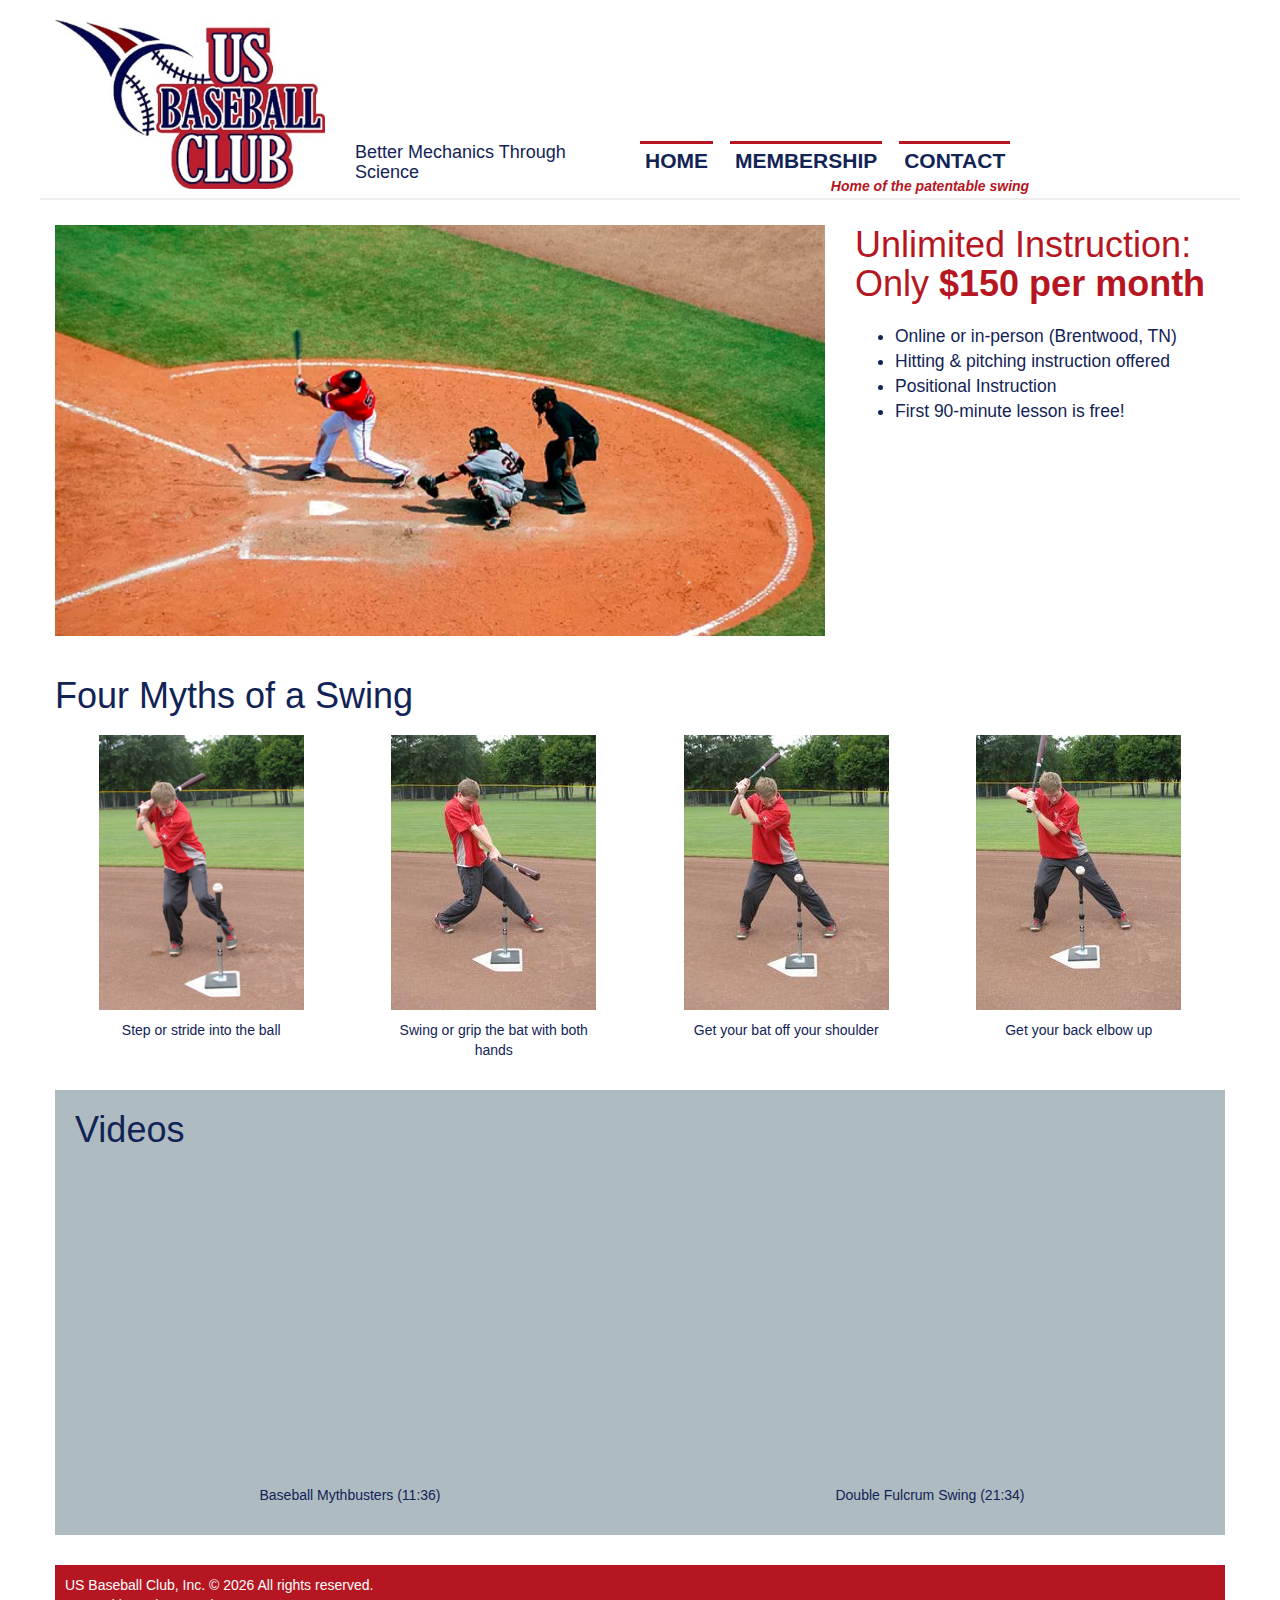
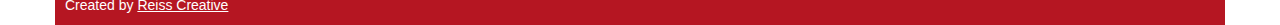
==== usb/index.html @ 36fd674e "fixed breakpoint issue a little bit" ====
<!DOCTYPE html>
<html>
  <head>
    <meta charset="utf-8">
    <meta http-equiv="X-UA-Compatible" content="IE=edge,chrome=1">
    <title>US Baseball Club | Unlimited Instruction for $150 per Month</title>
    <meta name="description" content="This is our fun little description.  Do you like baseball?">
    <meta name="viewport" content="width=device-width, initial-scale=1">
    <link rel="apple-touch-icon" href="apple-touch-icon.png">

    <link rel="stylesheet" href="https://maxcdn.bootstrapcdn.com/bootstrap/3.3.7/css/bootstrap.min.css" integrity="sha384-BVYiiSIFeK1dGmJRAkycuHAHRg32OmUcww7on3RYdg4Va+PmSTsz/K68vbdEjh4u" crossorigin="anonymous">
    <link rel="stylesheet" href="css/style.css">

  </head>
  <body>
    <div class="page-header container-fluid">
      <div class="row">
        <div class="col-sm-3">
          <img id="logo" class="logo" src="img/logo.jpeg">
        </div>
        <div class="col-sm-3 slogan">
          <h4>Better Mechanics Through Science</h4>
        </div>
        <div class="col-sm-6 nav-links">
          <a href="index.html"><strong>HOME</strong></a>
          <a href="membership.html"><strong>MEMBERSHIP</strong></a>
          <a href="contact.html"><strong>CONTACT</strong></a>
          <div id="homeof"><strong><i>Home of the patentable swing</i></strong></div>
        </div>
      </div>
    </div>

    <div class="container-fluid unlimited">
      <div class="row">
        <div class="col-md-8 col-sm-12">
          <img class="" src="img/diamondswing.png">
        </div>
        <div class="col-md-4 col-sm-12" id="unlimited">
          <h1>Unlimited Instruction:</h1>
          <h1>Only <strong>$150 per month</strong></h1>
          <br>
          <ul>
            <li>Online or in-person (Brentwood, TN)</li>
            <li>Hitting &amp; pitching instruction offered</li>
            <li>Positional Instruction</li>
            <li>First 90-minute lesson is free!</li>

          </ul>
        </div>
      </div>
    </div>

    <div class="container-fluid myths">
      <h1>Four Myths of a Swing</h1>
      <div class="row mythpics">
        <div class="col-md-3 col-sm-6">
          <img class="" src="img/swing1.png">
          <p> Step or stride into the ball </p>
        </div>
        <div class="col-md-3 col-sm-6">
          <img class="" src="img/swing2.jpeg">
          <p> Swing or grip the bat with both hands</p>
        </div>
        <div class="col-md-3 col-sm-6">
          <img class="" src="img/swing3.jpeg">
          <p> Get your bat off your shoulder</p>
        </div>
        <div class="col-md-3 col-sm-6">
          <img class="" src="img/swing4.jpeg">
          <p> Get your back elbow up </p>
        </div>
      </div>
    </div>

    <div class="container-fluid videos">
      <h1>Videos</h1>
      <div class="row videoembed">
        <div class="col-md-6 video">
          <iframe width="560" height="315" src="https://www.youtube.com/embed/dJ8oyqUrucs" frameborder="0" allowfullscreen></iframe>
          <p>Baseball Mythbusters (11:36)</p>
        </div>
        <div class="col-md-6 video">
          <iframe width="560" height="315" src="https://www.youtube.com/embed/OhkehYYLEgI" frameborder="0" allowfullscreen></iframe>
          <p>Double Fulcrum Swing (21:34)</p>
        </div>
      </div>
    </div>

    <footer>
      US Baseball Club, Inc. &copy; <script type="text/javascript"> document.write(new Date().getFullYear());</script> All rights reserved.<br>
      Created by <a href="http://jonnyreiss.com">Reiss Creative</a>
    </footer>

    <!-- Scripts -->
    <script src="https://ajax.googleapis.com/ajax/libs/jquery/1.11.2/jquery.min.js"></script>

    <script src="https://maxcdn.bootstrapcdn.com/bootstrap/3.3.7/js/bootstrap.min.js" integrity="sha384-Tc5IQib027qvyjSMfHjOMaLkfuWVxZxUPnCJA7l2mCWNIpG9mGCD8wGNIcPD7Txa" crossorigin="anonymous"></script>

    <script src="js/main.js"></script>

    <!-- Google Analytics: change UA-XXXXX-X to be your site's ID. -->
    <script>
        (function(b,o,i,l,e,r){b.GoogleAnalyticsObject=l;b[l]||(b[l]=
        function(){(b[l].q=b[l].q||[]).push(arguments)});b[l].l=+new Date;
        e=o.createElement(i);r=o.getElementsByTagName(i)[0];
        e.src='https://www.google-analytics.com/analytics.js';
        r.parentNode.insertBefore(e,r)}(window,document,'script','ga'));
        ga('create','UA-XXXXX-X','auto');ga('send','pageview');
    </script>

  </body>
</html>
---- usb/css/style.css ----
body {
  padding-left: 40px;
  padding-right: 40px;
  color: #122356;
}

footer,
.videos {
  margin-right: 15px;
  margin-left: 15px;
}

a:focus, a:hover {
  color: #B51622 !important;
  text-decoration:none;
}

img {
  max-width: 100%;
}

form {
  margin-top: 20px;
}

/* Navigation */
.page-header {
  margin-top: 20px;
  position: relative;
  border-bottom-width: 2px;
}

img.logo {
  max-width: 100%;
  /*max-height: 100%;*/
}

.slogan {
  display: inline;
  /*float: right;*/

  position: absolute;
  bottom: 5px;



}
.nav-links {
  display: inline;
  /*float: right;*/

  padding-right: 0px;
  padding-left: 0px;

  position: absolute;
  bottom: 2px;
  right: 0;
}

.nav-links a {
  /*margin-left: 5px;*/
  margin-right: 13px;
  padding-left: 5px;
  margin-top: 10px;
  padding-right: 5px;
  padding-top: 5px;
  color: #122356;
  border-top: solid #B51622;
  font-size: 1.5em;
  display: inline;

}

#homeof {
  padding-right: 20px;
  text-align: center;
  color: #B51622;
}

/* Content */

.title {
  text-align: center;
  color: #B51622;
}

.textcontent {
  font-size: 1.25em;
}

.textcontent img {
  max-width: 50%;
  display: block;
  margin: auto;
  margin-top: 15px;
  margin-bottom: 15px;
}


/*
  -------------- Page title decoration --------------
*/
.decorated{
     overflow: hidden;
     text-align: center;
 }
.decorated > span{
    position: relative;
    display: inline-block;
}
.decorated > span:before, .decorated > span:after{
    content: '';
    position: absolute;
    top: 50%;
    border-bottom: 2px solid;
    width: 592px; /* half of limiter */
    margin: 0 20px;
}
.decorated > span:before{
    right: 100%;
}
.decorated > span:after{
    left: 100%;
}

/* Home Page Specific CSS*/

.unlimited {
  margin-top: 25px;
}

#unlimited h1 {
  color: #B51622;
  margin: 0;
}

#unlimited ul {
  font-size: 1.25em;
}

#unlimited strong {
  font-weight: 800;
}
.myths {
  margin-top: 20px;
}
.mythpics {
  width: 100%;
  display: block;
  margin: auto;
  margin-top: 20px;
}

.mythpics img {
  display: block;
  margin: auto;
}

.mythpics p {
  text-align: center;
  padding-left: 12.5%;
  padding-right: 12.5%;
  margin-top: 10px;

  display: block;
}

.videoembed p {
  text-align: center;
}

.videos {
  background-color: #AEBBC1;
  padding: 20px;
  margin-top: 20px;
}

.videos h1 {
  margin-top: 0px;
  margin-bottom: 15px;
}

.video iframe {
  display: block;
  margin: auto;
}

.video p {
  margin-top: 5px;
}

/* Contact Form */

#submitform {
  background-color: #122356;
  float: right;
}

/* Footer */
footer {
  margin-top: 30px;
  padding: 10px;
  text-align: left;
  background-color: #B51622;
  color: white;
}

footer a {
  color: white;
  text-decoration: underline;
}
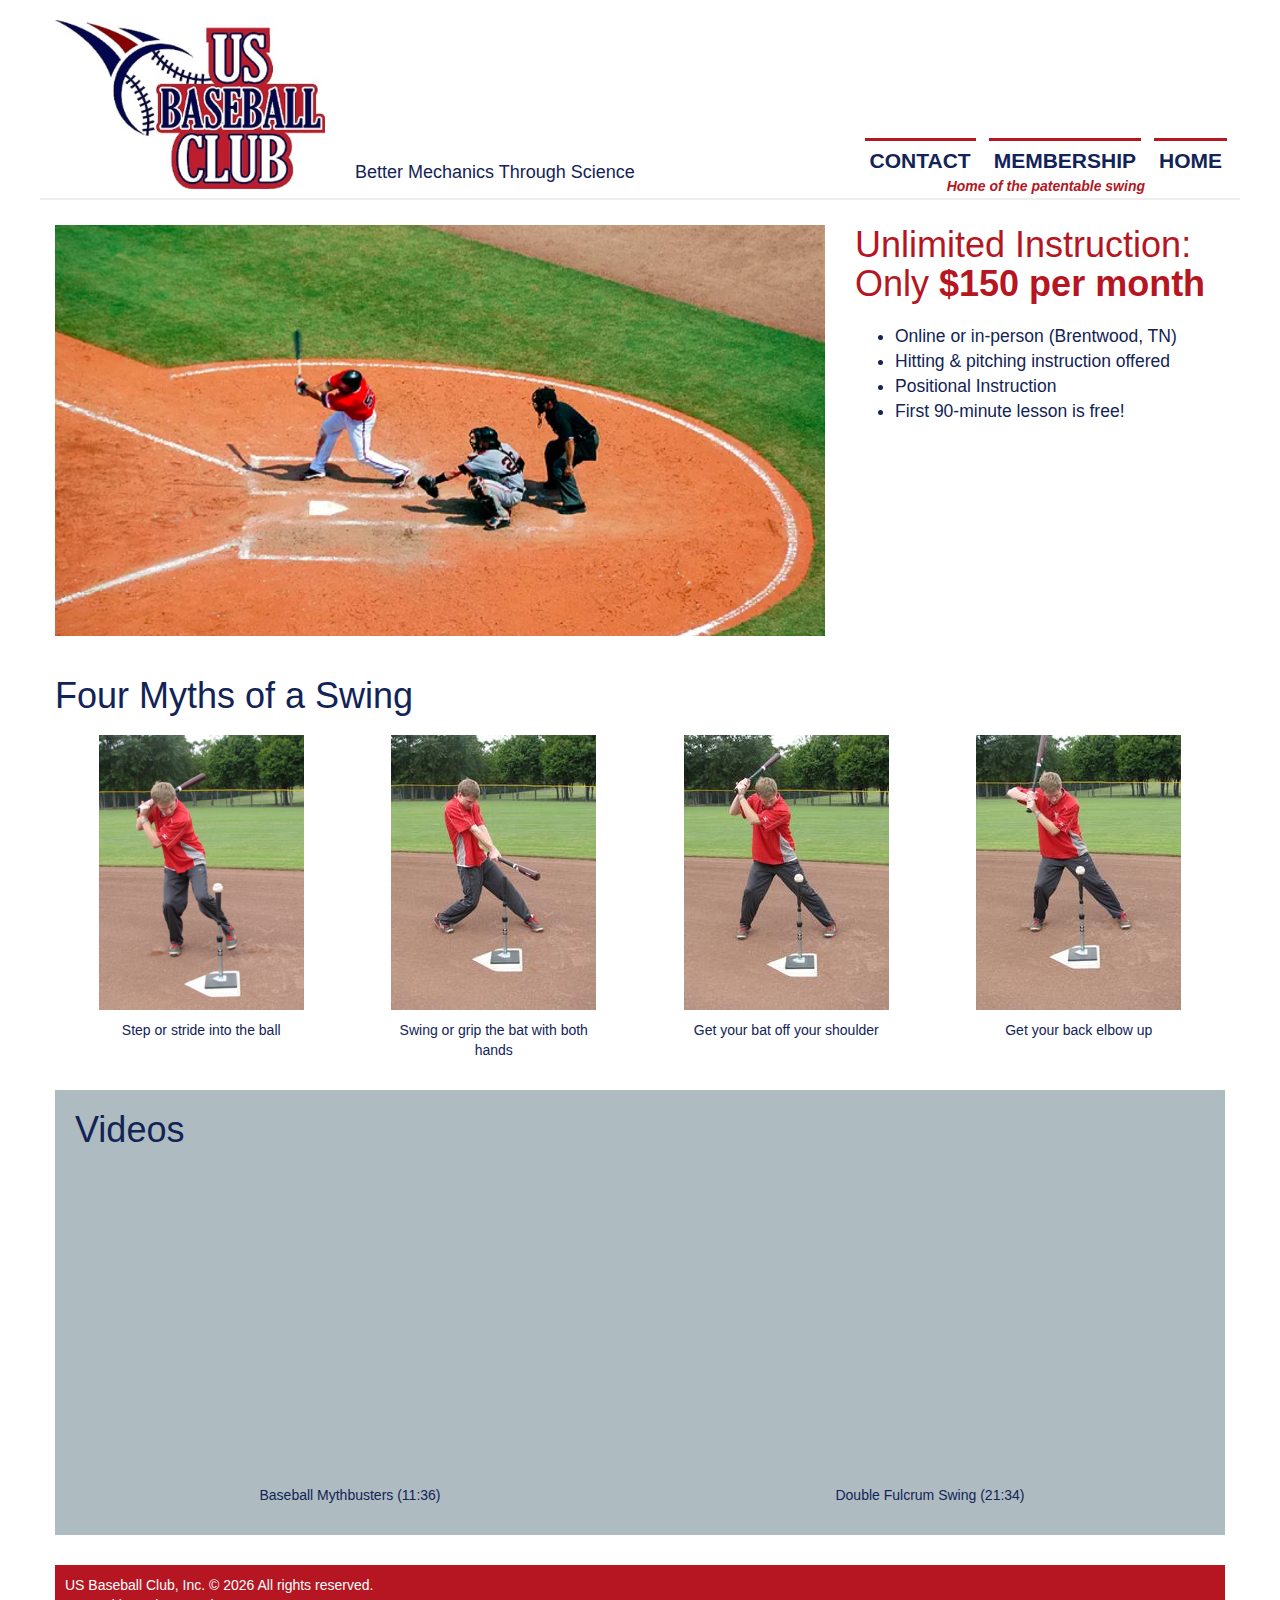
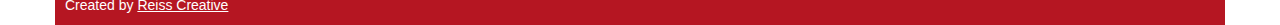
==== commit 1c17e574: "breakpoint" ====
--- a/usb/index.html
+++ b/usb/index.html
@@ -18,10 +18,10 @@
         <div class="col-sm-3">
           <img id="logo" class="logo" src="img/logo.jpeg">
         </div>
-        <div class="col-sm-3 slogan">
+        <div class="col-sm-4 slogan">
           <h4>Better Mechanics Through Science</h4>
         </div>
-        <div class="col-sm-6 nav-links">
+        <div class="col-sm-5 nav-links">
           <a href="index.html"><strong>HOME</strong></a>
           <a href="membership.html"><strong>MEMBERSHIP</strong></a>
           <a href="contact.html"><strong>CONTACT</strong></a>
--- a/usb/css/style.css
+++ b/usb/css/style.css
@@ -68,13 +68,16 @@
   border-top: solid #B51622;
   font-size: 1.5em;
   display: inline;
+  float: right;
 
 }
 
 #homeof {
   padding-right: 20px;
+  margin-right: 15%;
   text-align: center;
   color: #B51622;
+  float: right;
 }
 
 /* Content */
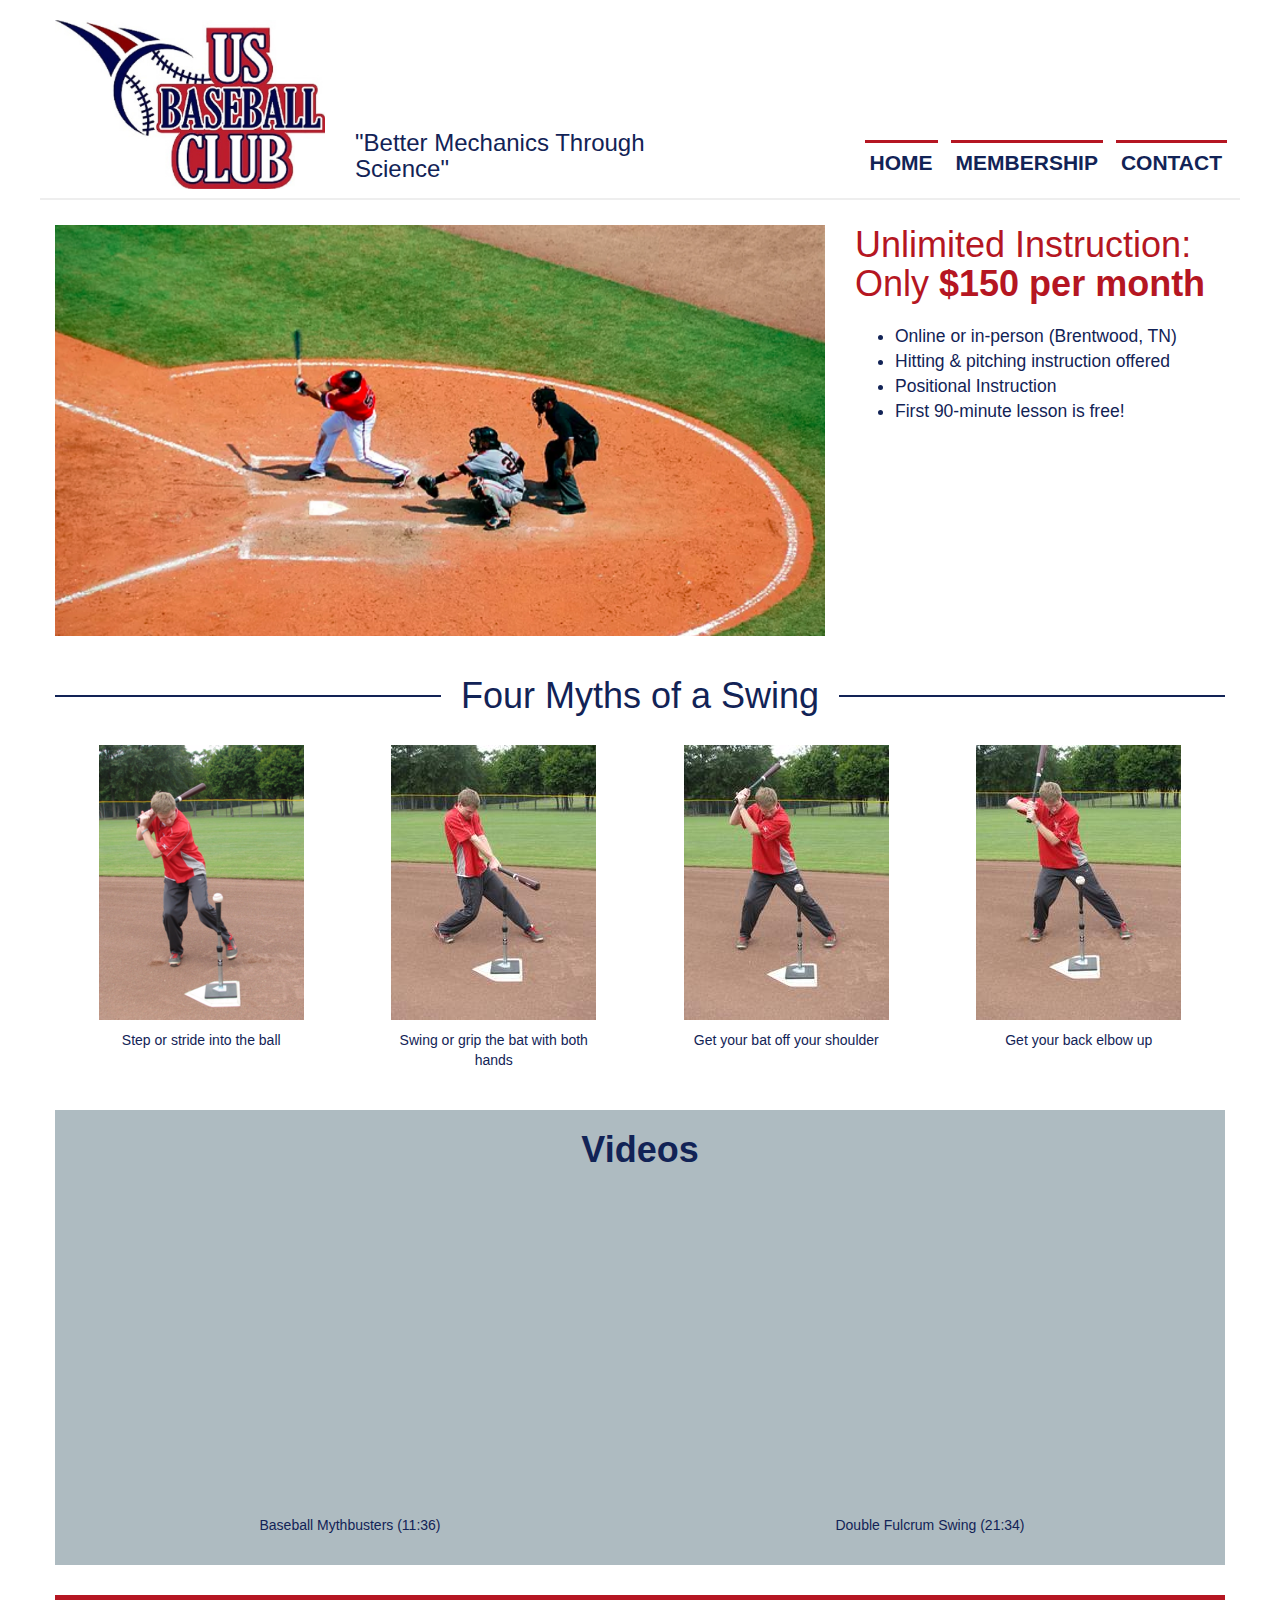
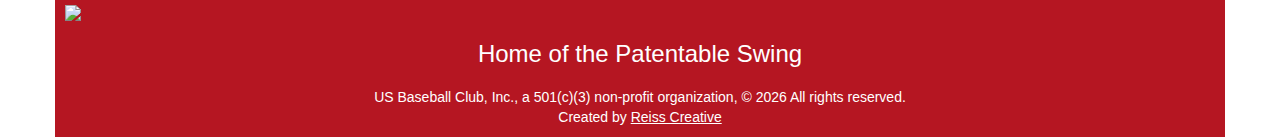
==== commit cb143a73: "added text changes to usb" ====
--- a/usb/index.html
+++ b/usb/index.html
@@ -19,13 +19,13 @@
           <img id="logo" class="logo" src="img/logo.jpeg">
         </div>
         <div class="col-sm-4 slogan">
-          <h4>Better Mechanics Through Science</h4>
+          <h3>"Better Mechanics Through Science"</h3>
         </div>
         <div class="col-sm-5 nav-links">
+          <a href="contact.html"><strong>CONTACT</strong></a>
+          <a href="membership.html"><strong>MEMBERSHIP</strong></a>
           <a href="index.html"><strong>HOME</strong></a>
-          <a href="membership.html"><strong>MEMBERSHIP</strong></a>
-          <a href="contact.html"><strong>CONTACT</strong></a>
-          <div id="homeof"><strong><i>Home of the patentable swing</i></strong></div>
+          <!-- <div id="homeof"><strong><i>Home of the Patentable Swing</i></strong></div> -->
         </div>
       </div>
     </div>
@@ -51,7 +51,7 @@
     </div>
 
     <div class="container-fluid myths">
-      <h1>Four Myths of a Swing</h1>
+      <h1 class="decorated title"><span>Four Myths of a Swing</span></h1>
       <div class="row mythpics">
         <div class="col-md-3 col-sm-6">
           <img class="" src="img/swing1.png">
@@ -73,7 +73,7 @@
     </div>
 
     <div class="container-fluid videos">
-      <h1>Videos</h1>
+      <h1 class="title" id="videotitle">Videos</h1>
       <div class="row videoembed">
         <div class="col-md-6 video">
           <iframe width="560" height="315" src="https://www.youtube.com/embed/dJ8oyqUrucs" frameborder="0" allowfullscreen></iframe>
@@ -87,8 +87,16 @@
     </div>
 
     <footer>
-      US Baseball Club, Inc. &copy; <script type="text/javascript"> document.write(new Date().getFullYear());</script> All rights reserved.<br>
-      Created by <a href="http://jonnyreiss.com">Reiss Creative</a>
+
+      <div class="patentableswing">
+        <img class="center" src="img/baseballbats.png">
+        <h3 class="title">Home of the Patentable Swing</h3>
+      </div>
+      <div class="copyright center">
+        US Baseball Club, Inc., a 501(c)(3) non-profit organization, &copy; <script type="text/javascript"> document.write(new Date().getFullYear());</script> All rights reserved.<br>
+        Created by <a href="http://jonnyreiss.com">Reiss Creative</a>
+      </div>
+
     </footer>
 
     <!-- Scripts -->
--- a/usb/css/style.css
+++ b/usb/css/style.css
@@ -23,6 +23,11 @@
   margin-top: 20px;
 }
 
+.center {
+  display: block;
+  margin: auto;
+  text-align: center;
+}
 /* Navigation */
 .page-header {
   margin-top: 20px;
@@ -53,7 +58,7 @@
   padding-left: 0px;
 
   position: absolute;
-  bottom: 2px;
+  bottom: 20px;
   right: 0;
 }
 
@@ -84,7 +89,9 @@
 
 .title {
   text-align: center;
-  color: #B51622;
+  padding-bottom: 10px;
+
+  /*color: #B51622;*/
 }
 
 .textcontent {
@@ -99,7 +106,9 @@
   margin-bottom: 15px;
 }
 
-
+.textcontent p {
+  margin-top: 25px;
+}
 /*
   -------------- Page title decoration --------------
 */
@@ -168,6 +177,10 @@
   display: block;
 }
 
+#videotitle {
+  font-weight: 800;
+}
+
 .videoembed p {
   text-align: center;
 }
@@ -175,7 +188,7 @@
 .videos {
   background-color: #AEBBC1;
   padding: 20px;
-  margin-top: 20px;
+  margin-top: 30px;
 }
 
 .videos h1 {
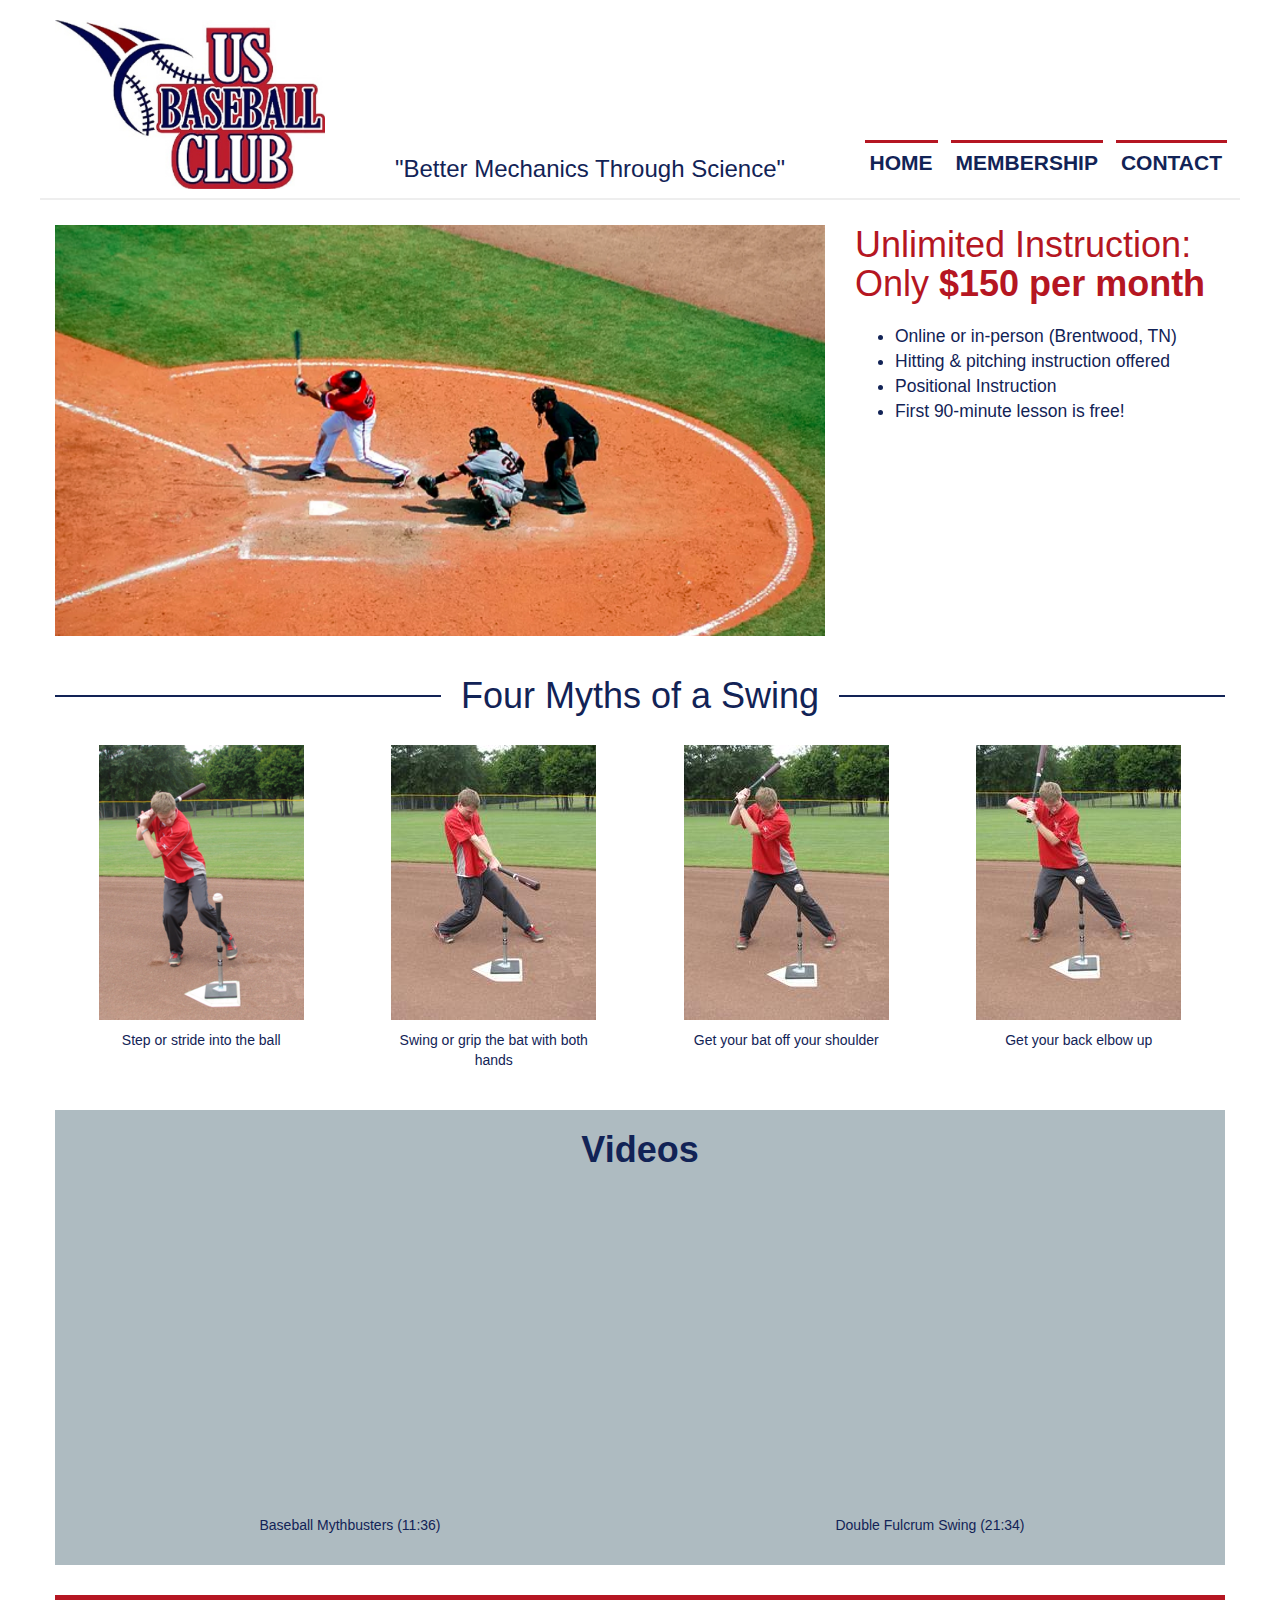
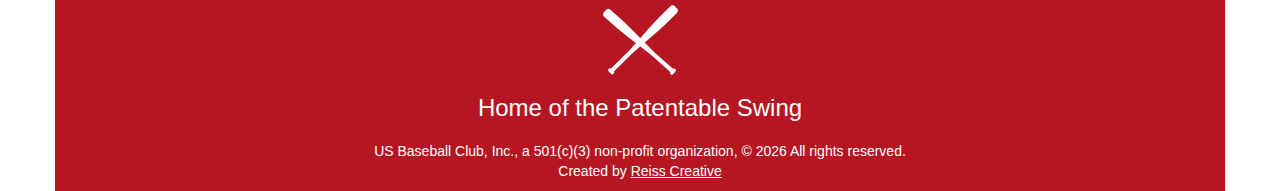
==== commit 62aa5ea8: "centered slogan" ====
--- a/usb/index.html
+++ b/usb/index.html
@@ -18,10 +18,10 @@
         <div class="col-sm-3">
           <img id="logo" class="logo" src="img/logo.jpeg">
         </div>
-        <div class="col-sm-4 slogan">
+        <div class="col-sm-5 slogan center">
           <h3>"Better Mechanics Through Science"</h3>
         </div>
-        <div class="col-sm-5 nav-links">
+        <div class="col-sm-4 nav-links">
           <a href="contact.html"><strong>CONTACT</strong></a>
           <a href="membership.html"><strong>MEMBERSHIP</strong></a>
           <a href="index.html"><strong>HOME</strong></a>
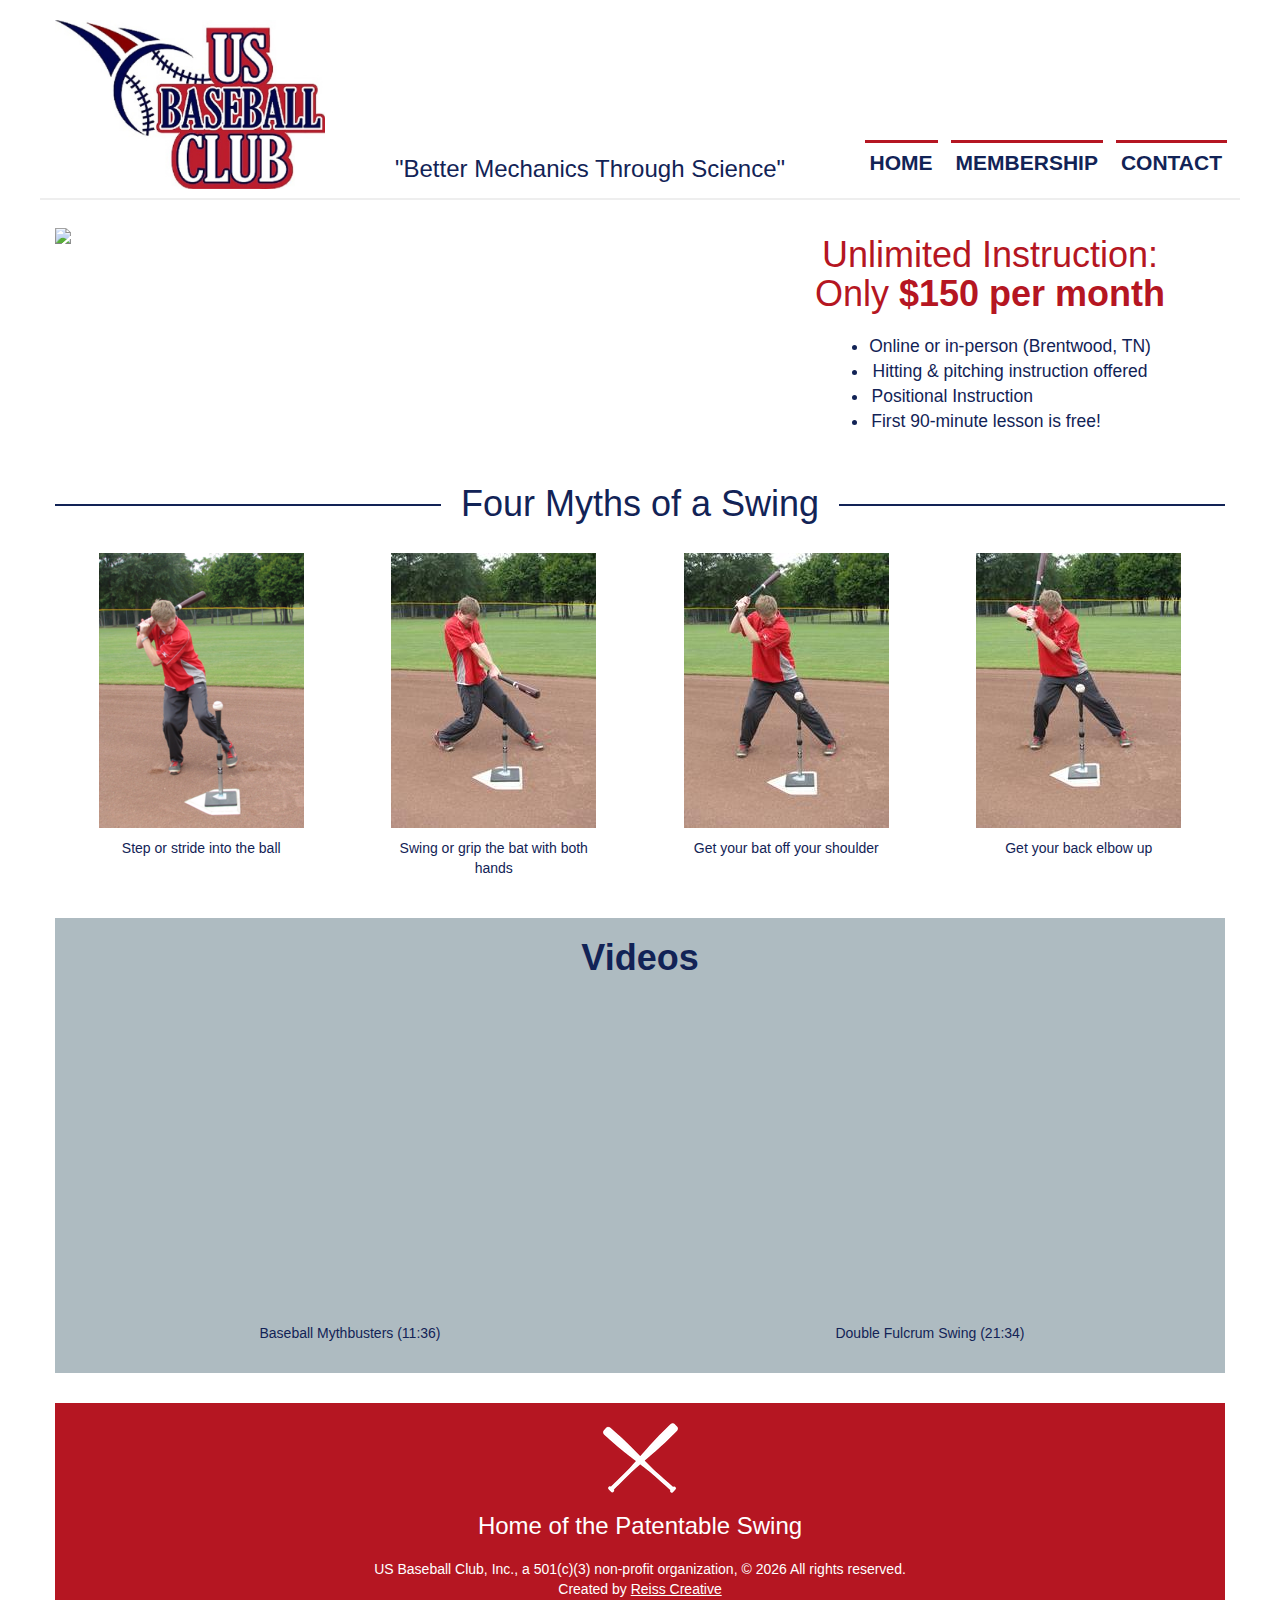
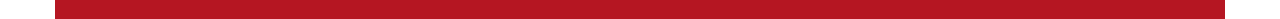
==== commit c16bd712: "content changes" ====
--- a/usb/index.html
+++ b/usb/index.html
@@ -32,18 +32,19 @@
 
     <div class="container-fluid unlimited">
       <div class="row">
-        <div class="col-md-8 col-sm-12">
-          <img class="" src="img/diamondswing.png">
+        <div class="col-sm-12 col-md-7 col-sm-12">
+          <img class="" src="img/baseballglove1.jpg">
         </div>
-        <div class="col-md-4 col-sm-12" id="unlimited">
+        <div class="col-sm-12 col-md-5 col-sm-12" id="unlimited">
           <h1>Unlimited Instruction:</h1>
           <h1>Only <strong>$150 per month</strong></h1>
           <br>
           <ul>
             <li>Online or in-person (Brentwood, TN)</li>
             <li>Hitting &amp; pitching instruction offered</li>
-            <li>Positional Instruction</li>
-            <li>First 90-minute lesson is free!</li>
+            <!-- width to lign up li elements -->
+            <li style="width: 59%;">Positional Instruction</li>
+            <li style="width: 83%;">First 90-minute lesson is free!</li>
 
           </ul>
         </div>
@@ -75,11 +76,11 @@
     <div class="container-fluid videos">
       <h1 class="title" id="videotitle">Videos</h1>
       <div class="row videoembed">
-        <div class="col-md-6 video">
+        <div class="col-md-12 col-lg-6 video">
           <iframe width="560" height="315" src="https://www.youtube.com/embed/dJ8oyqUrucs" frameborder="0" allowfullscreen></iframe>
           <p>Baseball Mythbusters (11:36)</p>
         </div>
-        <div class="col-md-6 video">
+        <div class="col-md-12 col-lg-6 video">
           <iframe width="560" height="315" src="https://www.youtube.com/embed/OhkehYYLEgI" frameborder="0" allowfullscreen></iframe>
           <p>Double Fulcrum Swing (21:34)</p>
         </div>
--- a/usb/css/style.css
+++ b/usb/css/style.css
@@ -1,3 +1,9 @@
+/*
+------------------------------
+          General
+------------------------------
+*/
+
 body {
   padding-left: 40px;
   padding-right: 40px;
@@ -28,7 +34,9 @@
   margin: auto;
   text-align: center;
 }
+
 /* Navigation */
+
 .page-header {
   margin-top: 20px;
   position: relative;
@@ -85,8 +93,11 @@
   float: right;
 }
 
-/* Content */
-
+/*
+------------------------------
+          Content
+------------------------------
+*/
 .title {
   text-align: center;
   padding-bottom: 10px;
@@ -96,6 +107,9 @@
 
 .textcontent {
   font-size: 1.25em;
+  margin-bottom: 40px;
+  margin-top: 40px;
+
 }
 
 .textcontent img {
@@ -109,9 +123,11 @@
 .textcontent p {
   margin-top: 25px;
 }
+
 /*
   -------------- Page title decoration --------------
 */
+
 .decorated{
      overflow: hidden;
      text-align: center;
@@ -135,24 +151,40 @@
     left: 100%;
 }
 
-/* Home Page Specific CSS*/
-
+/*
+------------------------------
+          Index.html
+------------------------------
+*/
 .unlimited {
   margin-top: 25px;
 }
 
 #unlimited h1 {
   color: #B51622;
-  margin: 0;
+  margin-top: 0;
+  margin-bottom: 0;
 }
 
 #unlimited ul {
   font-size: 1.25em;
-}
-
+  display: inline-block;
+}
+
+#unlimited li {
+  /*display: inline-block;*/
+}
 #unlimited strong {
   font-weight: 800;
 }
+
+#unlimited {
+  display: block;
+  margin: auto;
+  padding-top: 10px;
+  text-align: center;
+}
+
 .myths {
   margin-top: 20px;
 }
@@ -205,17 +237,26 @@
   margin-top: 5px;
 }
 
-/* Contact Form */
+/*
+------------------------------
+          Contact
+------------------------------
+*/
 
 #submitform {
   background-color: #122356;
   float: right;
 }
 
-/* Footer */
+/*
+------------------------------
+          Footer
+------------------------------
+*/
+
 footer {
   margin-top: 30px;
-  padding: 10px;
+  padding: 20px;
   text-align: left;
   background-color: #B51622;
   color: white;
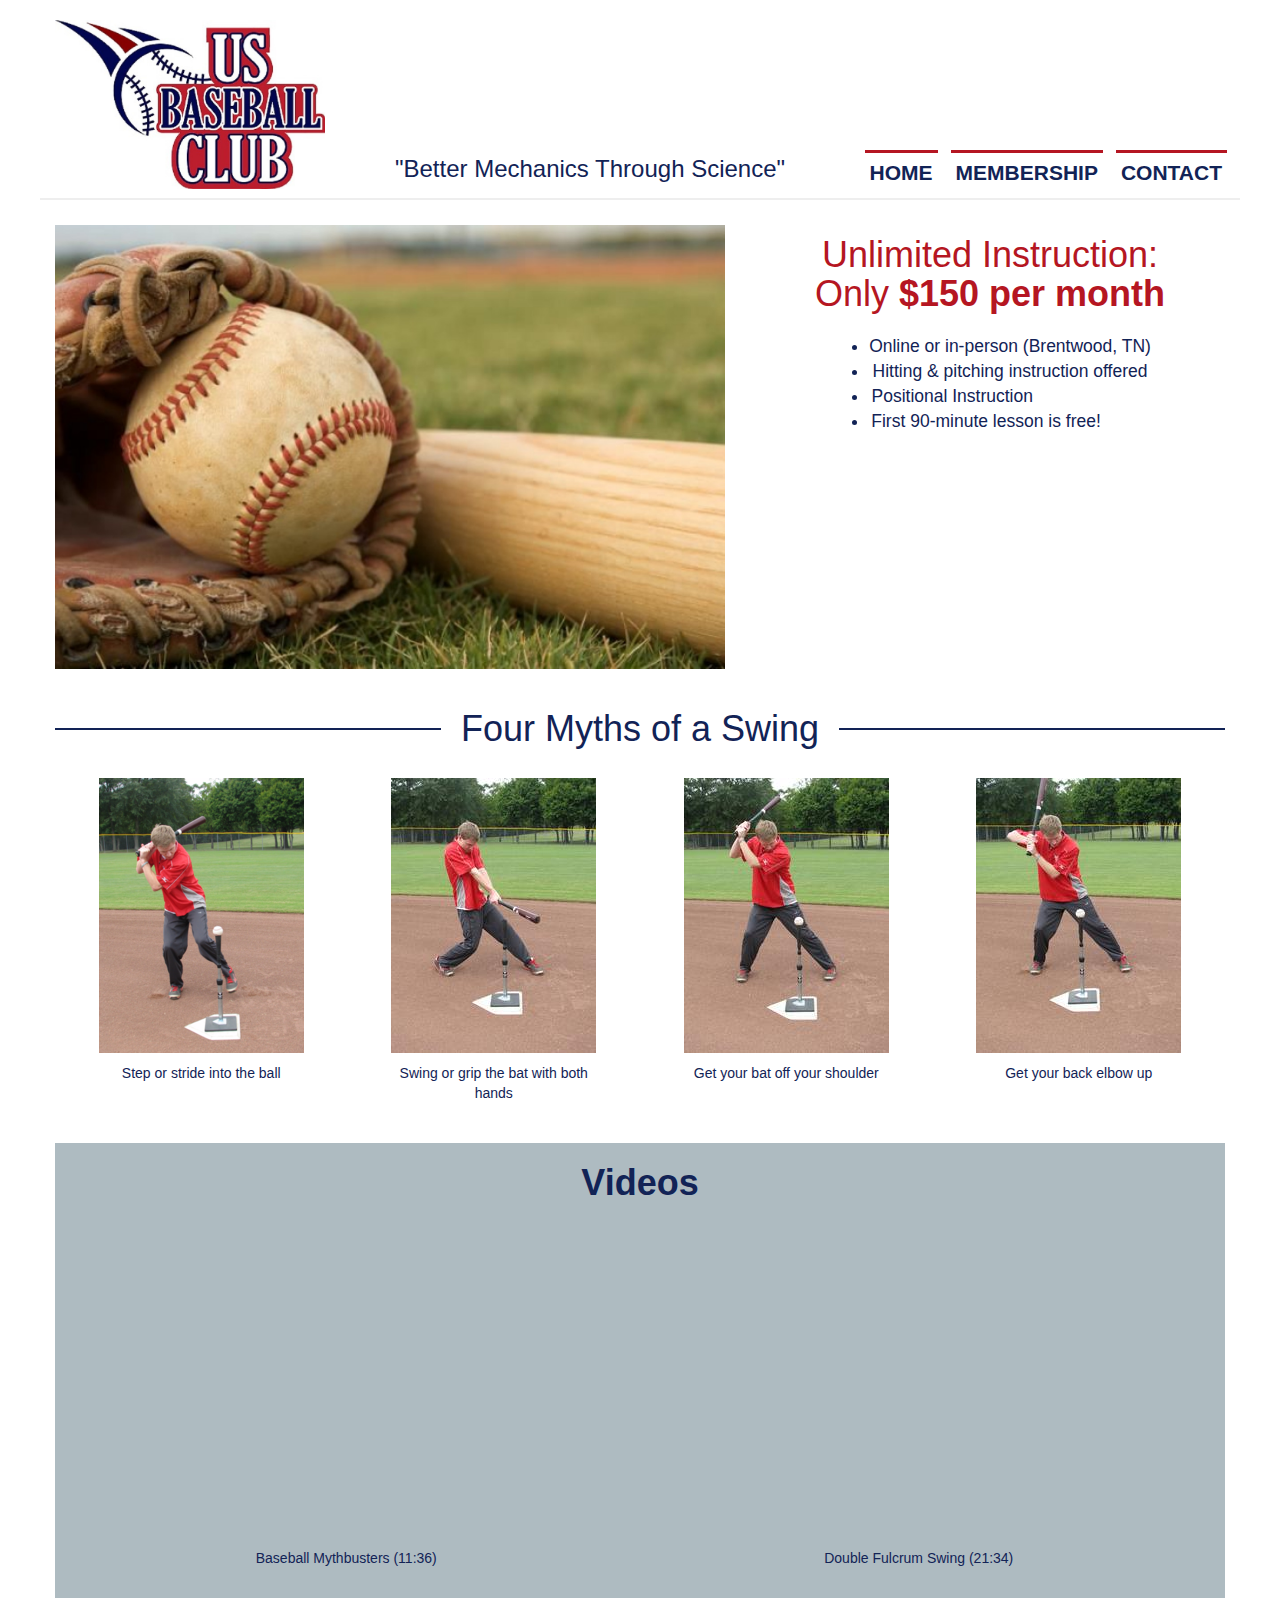
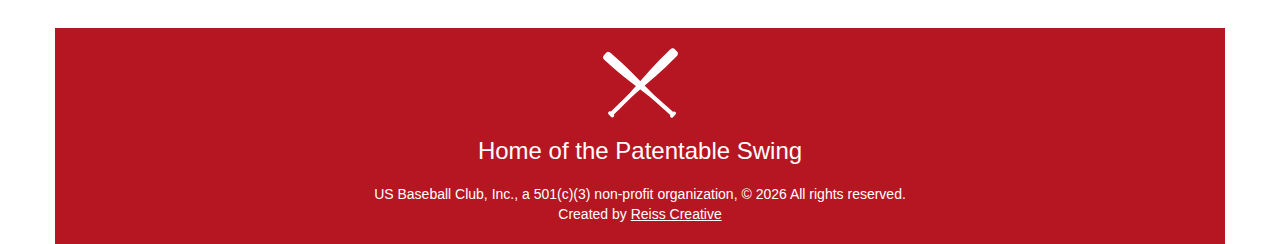
==== commit c3c2c0d8: "misc changes to usb" ====
--- a/usb/index.html
+++ b/usb/index.html
@@ -14,19 +14,22 @@
   </head>
   <body>
     <div class="page-header container-fluid">
-      <div class="row">
-        <div class="col-sm-3">
+      <div class="row" id="headerrow">
+        <div class="col-sm-12 col-md-3">
           <img id="logo" class="logo" src="img/logo.jpeg">
         </div>
-        <div class="col-sm-5 slogan center">
-          <h3>"Better Mechanics Through Science"</h3>
+        <div id="nonlogo">
+          <div class="col-sm-12 col-md-5 slogan center">
+            <h3>"Better Mechanics Through Science"</h3>
+          </div>
+          <div class="col-sm-12 col-md-4 nav-links">
+            <a href="contact.html"><strong>CONTACT</strong></a>
+            <a href="membership.html"><strong>MEMBERSHIP</strong></a>
+            <a href="index.html"><strong>HOME</strong></a>
+            <!-- <div id="homeof"><strong><i>Home of the Patentable Swing</i></strong></div> -->
+          </div>
         </div>
-        <div class="col-sm-4 nav-links">
-          <a href="contact.html"><strong>CONTACT</strong></a>
-          <a href="membership.html"><strong>MEMBERSHIP</strong></a>
-          <a href="index.html"><strong>HOME</strong></a>
-          <!-- <div id="homeof"><strong><i>Home of the Patentable Swing</i></strong></div> -->
-        </div>
+
       </div>
     </div>
 
--- a/usb/css/style.css
+++ b/usb/css/style.css
@@ -59,6 +59,7 @@
 
 }
 .nav-links {
+  width: 80%;
   display: inline;
   /*float: right;*/
 
@@ -66,7 +67,7 @@
   padding-left: 0px;
 
   position: absolute;
-  bottom: 20px;
+  bottom: 10px;
   right: 0;
 }
 
@@ -213,6 +214,10 @@
   font-weight: 800;
 }
 
+.videoembed {
+    margin-right: 0px !important;
+}
+
 .videoembed p {
   text-align: center;
 }
@@ -266,3 +271,27 @@
   color: white;
   text-decoration: underline;
 }
+
+@media (max-width: 1200px) {
+  .slogan h3 {
+    width: 75%;
+  }
+}
+
+@media (max-width: 992px) {
+  #logo {
+    width: 30%;
+  }
+
+  .slogan {
+    position: relative;
+  }
+
+  .slogan h3 {
+    width: 75%;
+  }
+
+  .nav-links {
+    position: relative;
+  }
+}
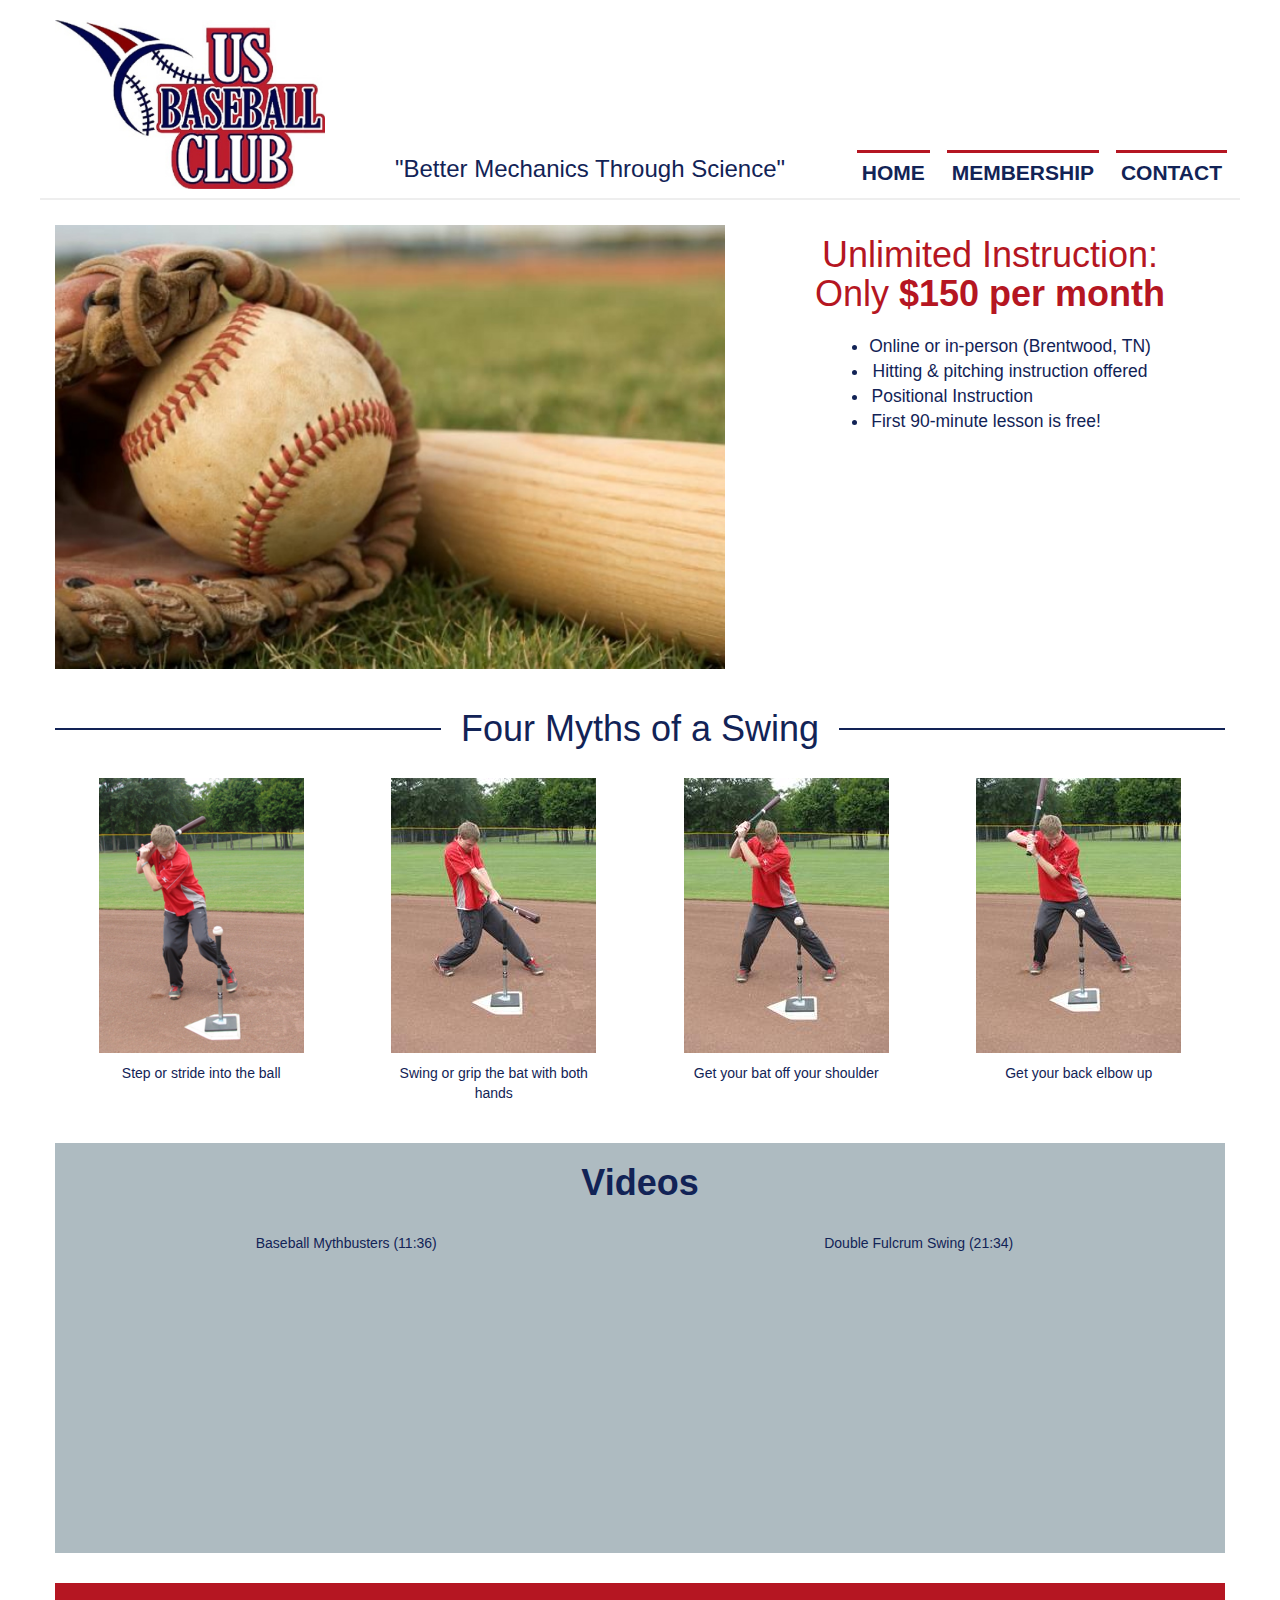
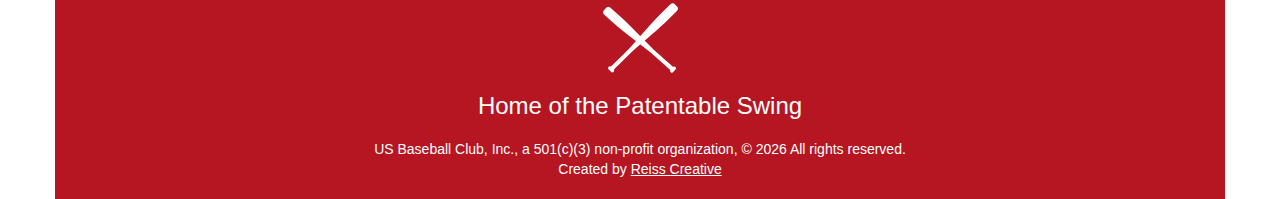
==== commit 12e9b158: "responvie fixes" ====
--- a/usb/index.html
+++ b/usb/index.html
@@ -23,10 +23,11 @@
             <h3>"Better Mechanics Through Science"</h3>
           </div>
           <div class="col-sm-12 col-md-4 nav-links">
+
+            <a href="index.html"><strong>HOME</strong></a><br class="rwd-break">
+            <a href="membership.html"><strong>MEMBERSHIP</strong></a><br class="rwd-break">
             <a href="contact.html"><strong>CONTACT</strong></a>
-            <a href="membership.html"><strong>MEMBERSHIP</strong></a>
-            <a href="index.html"><strong>HOME</strong></a>
-            <!-- <div id="homeof"><strong><i>Home of the Patentable Swing</i></strong></div> -->
+
           </div>
         </div>
 
@@ -80,12 +81,17 @@
       <h1 class="title" id="videotitle">Videos</h1>
       <div class="row videoembed">
         <div class="col-md-12 col-lg-6 video">
-          <iframe width="560" height="315" src="https://www.youtube.com/embed/dJ8oyqUrucs" frameborder="0" allowfullscreen></iframe>
-          <p>Baseball Mythbusters (11:36)</p>
+          <div class="embed-responsive embed-responsive-16by9">
+            <iframe class="embed-responsive-item" width="560" height="315" src="https://www.youtube.com/embed/dJ8oyqUrucs" frameborder="0" allowfullscreen></iframe>
+            <p>Baseball Mythbusters (11:36)</p>
+          </div>
         </div>
         <div class="col-md-12 col-lg-6 video">
-          <iframe width="560" height="315" src="https://www.youtube.com/embed/OhkehYYLEgI" frameborder="0" allowfullscreen></iframe>
-          <p>Double Fulcrum Swing (21:34)</p>
+          <div class="embed-responsive embed-responsive-16by9">
+            <iframe class="embed-responsive-item" width="560" height="315" src="https://www.youtube.com/embed/OhkehYYLEgI" frameborder="0" allowfullscreen></iframe>
+            <p>Double Fulcrum Swing (21:34)</p>
+          </div>
+
         </div>
       </div>
     </div>
@@ -117,7 +123,7 @@
         e=o.createElement(i);r=o.getElementsByTagName(i)[0];
         e.src='https://www.google-analytics.com/analytics.js';
         r.parentNode.insertBefore(e,r)}(window,document,'script','ga'));
-        ga('create','UA-XXXXX-X','auto');ga('send','pageview');
+        ga('create','UA-98705562-1','auto');ga('send','pageview');
     </script>
 
   </body>
--- a/usb/css/style.css
+++ b/usb/css/style.css
@@ -61,14 +61,14 @@
 .nav-links {
   width: 80%;
   display: inline;
-  /*float: right;*/
-
+  text-align: right;
   padding-right: 0px;
   padding-left: 0px;
 
   position: absolute;
   bottom: 10px;
   right: 0;
+
 }
 
 .nav-links a {
@@ -81,9 +81,8 @@
   color: #122356;
   border-top: solid #B51622;
   font-size: 1.5em;
-  display: inline;
-  float: right;
-
+  display: inline-block;
+  /*float: right;*/
 }
 
 #homeof {
@@ -236,6 +235,7 @@
 .video iframe {
   display: block;
   margin: auto;
+  padding-bottom: 20px;
 }
 
 .video p {
@@ -295,3 +295,13 @@
     position: relative;
   }
 }
+
+@media (max-width: 400px) {
+  #logo {
+    width: 100%;
+  }
+}
+
+@media (min-width: 498px) {
+  .rwd-break { display: none; }
+}
